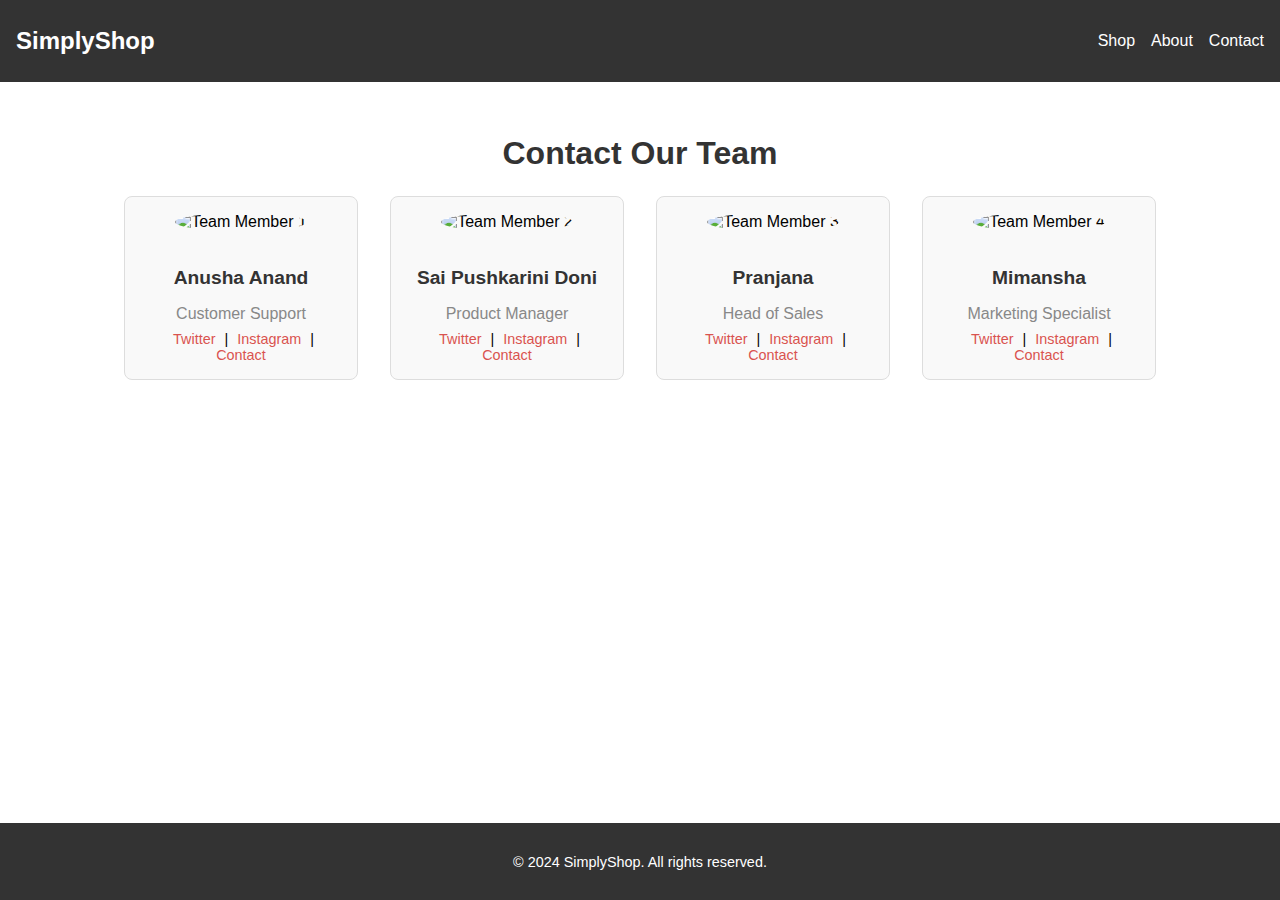
==== contact.html @ 0e5d17c2 "website made" ====
<!DOCTYPE html>
<html lang="en">
<head>
    <meta charset="UTF-8">
    <meta name="viewport" content="width=device-width, initial-scale=1.0">
    <title>Contact Us</title>
    <link rel="stylesheet" href="contact.css">
</head>
<body>
    <!-- Header -->
    <header>
        <div class="navbar">
            <div class="logo">SimplyShop</div>
            <nav>
                <ul class="nav-links">
                    <li><a href="index.html">Shop</a></li>
                    <li><a href="about.html">About</a></li>
                    <li><a href="contact.html">Contact</a></li>
                </ul>
            </nav>
        </div>
    </header>

    <!-- Contact Section -->
    <section class="contact-us">
        <h1>Contact Our Team</h1>
        <div class="team-container">
            <!-- Team Member 1 -->
            <div class="team-member">
                <img src="https://via.placeholder.com/150" alt="Team Member 1">
                <h3>Anusha Anand</h3>
                <p>Customer Support</p>
                <div class="social-links">
                    <a href="https://twitter.com" target="_blank">Twitter</a> |
                    <a href="https://instagram.com" target="_blank">Instagram</a> |
                    <a href="mailto:john@example.com">Contact</a>
                </div>
            </div>
            <!-- Team Member 2 -->
            <div class="team-member">
                <img src="https://via.placeholder.com/150" alt="Team Member 2">
                <h3>Sai Pushkarini Doni</h3>
                <p>Product Manager</p>
                <div class="social-links">
                    <a href="https://twitter.com" target="_blank">Twitter</a> |
                    <a href="https://instagram.com" target="_blank">Instagram</a> |
                    <a href="mailto:jane@example.com">Contact</a>
                </div>
            </div>
            <!-- Team Member 3 -->
            <div class="team-member">
                <img src="https://via.placeholder.com/150" alt="Team Member 3">
                <h3>Pranjana</h3>
                <p>Head of Sales</p>
                <div class="social-links">
                    <a href="https://twitter.com" target="_blank">Twitter</a> |
                    <a href="https://instagram.com" target="_blank">Instagram</a> |
                    <a href="mailto:mark@example.com">Contact</a>
                </div>
            </div>
            <!-- Team Member 4 -->
            <div class="team-member">
                <img src="https://via.placeholder.com/150" alt="Team Member 4">
                <h3>Mimansha</h3>
                <p>Marketing Specialist</p>
                <div class="social-links">
                    <a href="https://twitter.com" target="_blank">Twitter</a> |
                    <a href="https://instagram.com" target="_blank">Instagram</a> |
                    <a href="mailto:lisa@example.com">Contact</a>
                </div>
            </div>
        </div>
    </section>

    <!-- Footer -->
    <footer>
        <p>&copy; 2024 SimplyShop. All rights reserved.</p>
    </footer>
</body>
</html>
---- contact.css ----
html, body {
  height: 100%;
  margin: 0;
  display: flex;
  flex-direction: column;
}

/* Main content should take up available space */
.main-content {
  flex: 1;
}

* {
  font-family: Arial, sans-serif;
}

/* Header */
header {
  background-color: #333;
  color: white;
  padding: 1rem;
}

.navbar {
  display: flex;
  align-items: center;
  justify-content: space-between;
}

.logo {
  font-size: 1.5rem;
  font-weight: bold;
}

.nav-links {
  list-style: none;
  display: flex;
  gap: 1rem;
}

.nav-links li a {
  color: white;
  text-decoration: none;
  font-size: 1rem;
}

/* Contact Us Section */
.contact-us {
  padding: 2rem;
  text-align: center;
}

.contact-us h1 {
  font-size: 2rem;
  margin-bottom: 1.5rem;
  color: #333;
}

/* Team Container */
.team-container {
  display: flex;
  flex-wrap: wrap;
  gap: 2rem;
  justify-content: center;
  margin-top: 1.5rem;
}

.team-member {
  background-color: #f9f9f9;
  border: 1px solid #ddd;
  border-radius: 8px;
  padding: 1rem;
  width: 200px;
  text-align: center;
}

.team-member img {
  width: 100px;
  height: 100px;
  border-radius: 50%;
  margin-bottom: 1rem;
}

.team-member h3 {
  font-size: 1.2rem;
  color: #333;
  margin-bottom: 0.5rem;
}

.team-member p {
  font-size: 1rem;
  color: #888;
  margin-bottom: 0.5rem;
}

/* Social Links */
.social-links {
  font-size: 0.9rem;
}

.social-links a {
  color: #d9534f;
  text-decoration: none;
  margin: 0 5px;
}

.social-links a:hover {
  text-decoration: underline;
}

/* Footer */
footer {
  background-color: #333;
  color: white;
  text-align: center;
  padding: 1rem;
  margin-top: auto;
}

footer p {
  font-size: 0.9rem;
}
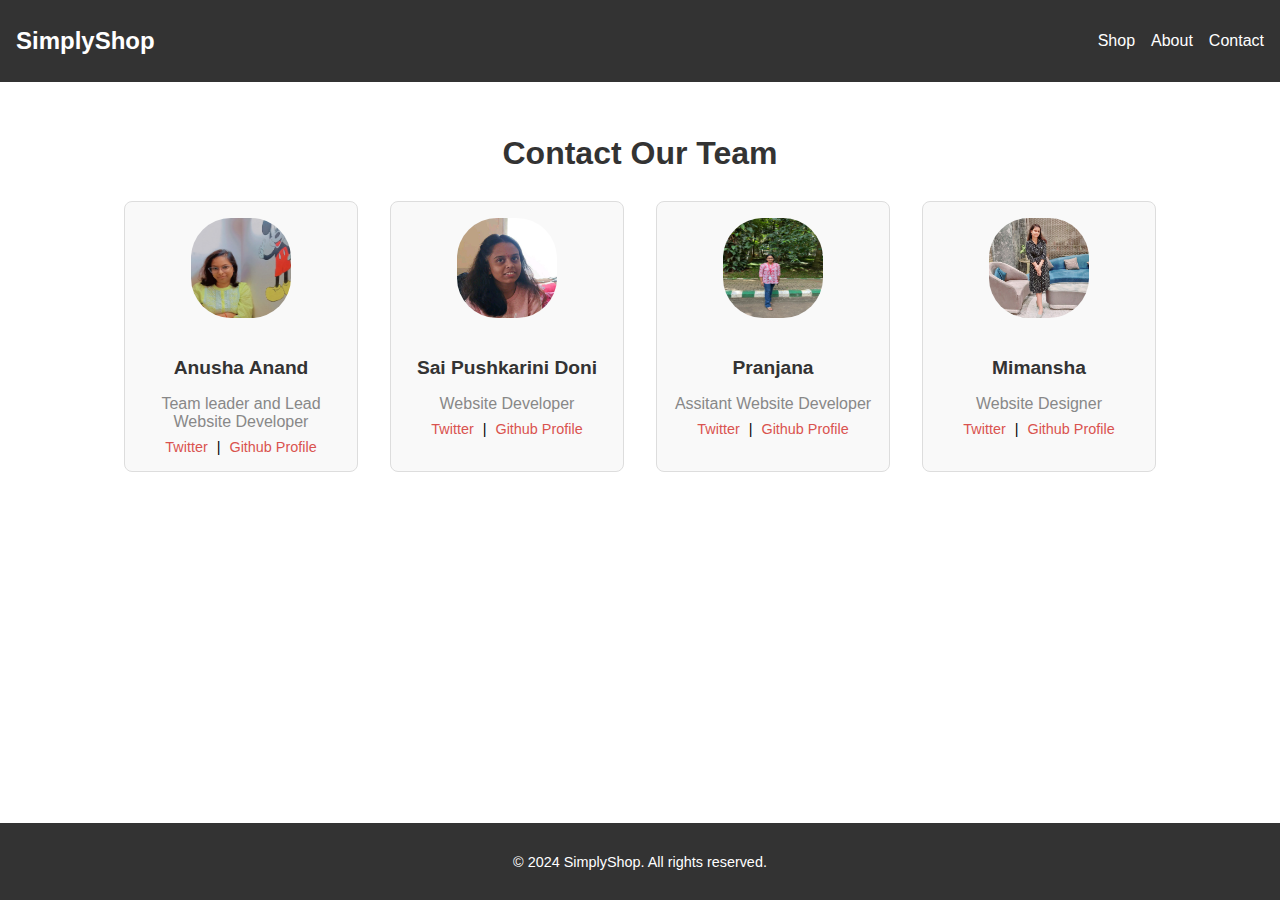
==== commit ff29d1c8: "changed" ====
--- a/contact.html
+++ b/contact.html
@@ -27,46 +27,42 @@
         <div class="team-container">
             <!-- Team Member 1 -->
             <div class="team-member">
-                <img src="https://via.placeholder.com/150" alt="Team Member 1">
+                <img src="profilephoto/anusha.jpeg" alt="Team Member 1">
                 <h3>Anusha Anand</h3>
-                <p>Customer Support</p>
+                <p>Team leader and Lead Website Developer</p>
                 <div class="social-links">
-                    <a href="https://twitter.com" target="_blank">Twitter</a> |
-                    <a href="https://instagram.com" target="_blank">Instagram</a> |
-                    <a href="mailto:john@example.com">Contact</a>
+                    <a href="https://x.com/AnushaAnand2401" target="_blank">Twitter</a> |
+                    <a href="https://github.com/yellowgram1543">Github Profile</a>
                 </div>
             </div>
             <!-- Team Member 2 -->
             <div class="team-member">
-                <img src="https://via.placeholder.com/150" alt="Team Member 2">
+                <img src="profilephoto/pushkarini.jpeg" alt="Team Member 2">
                 <h3>Sai Pushkarini Doni</h3>
-                <p>Product Manager</p>
+                <p>Website Developer</p>
                 <div class="social-links">
-                    <a href="https://twitter.com" target="_blank">Twitter</a> |
-                    <a href="https://instagram.com" target="_blank">Instagram</a> |
-                    <a href="mailto:jane@example.com">Contact</a>
+                    <a href="https://x.com/Pushkarini579?t=FiqB0WgHhKznUil2eOVpZQ&s=08" target="_blank">Twitter</a> |
+                    <a href="https://github.com/Pushkarini579">Github Profile</a>
                 </div>
             </div>
             <!-- Team Member 3 -->
             <div class="team-member">
-                <img src="https://via.placeholder.com/150" alt="Team Member 3">
+                <img src="profilephoto/prajana.jpeg" alt="Team Member 3">
                 <h3>Pranjana</h3>
-                <p>Head of Sales</p>
+                <p>Assitant Website Developer</p>
                 <div class="social-links">
-                    <a href="https://twitter.com" target="_blank">Twitter</a> |
-                    <a href="https://instagram.com" target="_blank">Instagram</a> |
-                    <a href="mailto:mark@example.com">Contact</a>
+                    <a href="https://x.com/PrajnaSaha54433?t=w-I952J3U-XMc7b-dAlKIw&s=08" target="_blank">Twitter</a> |
+                    <a href="https://github.com/Prajna0274">Github Profile</a>
                 </div>
             </div>
             <!-- Team Member 4 -->
             <div class="team-member">
-                <img src="https://via.placeholder.com/150" alt="Team Member 4">
+                <img src="profilephoto/mimansha.jpeg" alt="Team Member 4">
                 <h3>Mimansha</h3>
-                <p>Marketing Specialist</p>
+                <p>Website Designer</p>
                 <div class="social-links">
-                    <a href="https://twitter.com" target="_blank">Twitter</a> |
-                    <a href="https://instagram.com" target="_blank">Instagram</a> |
-                    <a href="mailto:lisa@example.com">Contact</a>
+                    <a href="https://x.com/MimanshaMi77548?s=08" target="_blank">Twitter</a> |
+                    <a href="https://github.com/Mimansha05">Github Profile</a>
                 </div>
             </div>
         </div>
--- a/contact.css
+++ b/contact.css
@@ -62,7 +62,7 @@
   flex-wrap: wrap;
   gap: 2rem;
   justify-content: center;
-  margin-top: 1.5rem;
+  margin-top: 1.8rem;
 }
 
 .team-member {
@@ -77,7 +77,7 @@
 .team-member img {
   width: 100px;
   height: 100px;
-  border-radius: 50%;
+  border-radius: 40%;
   margin-bottom: 1rem;
 }
 
